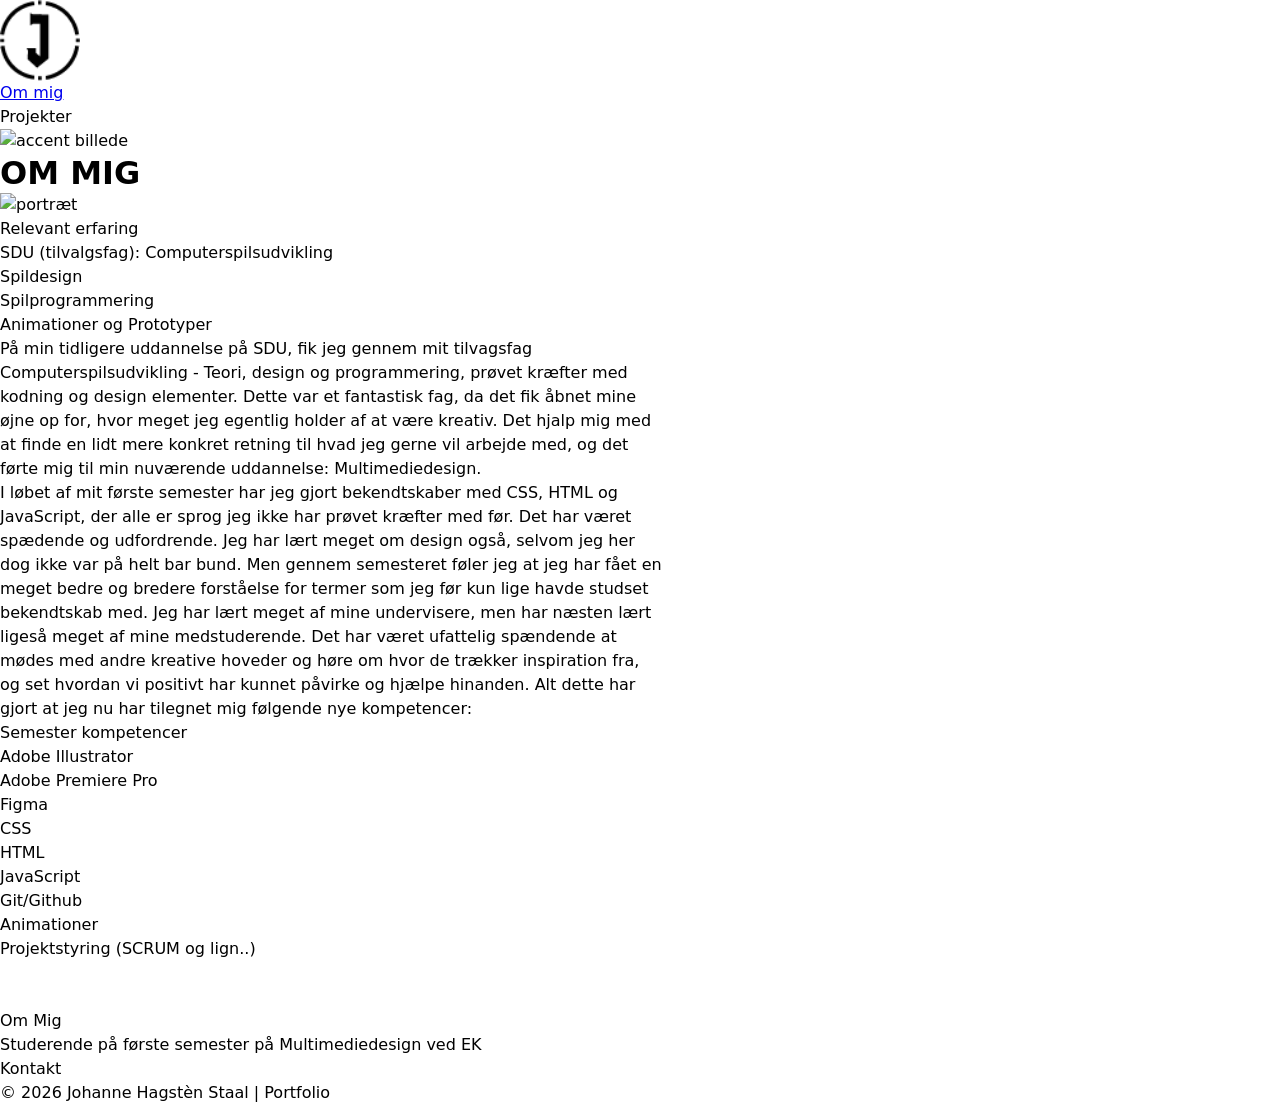
==== om_mig.html @ 55de01e6 "Update image paths and enhance Tema 2 content for improved clarity and structure" ====
<!DOCTYPE html>
<html lang="da">

<head>
    <meta charset="UTF-8">
    <meta name="viewport" content="width=device-width, initial-scale=1.0">
    <meta name="robots" content="noindex">
    <link rel="stylesheet" href="css/custom.css">
    <link rel="stylesheet" href="css/generel.css">
    <link rel="stylesheet" href="css/om_mig.css">
    <link rel="icon" type="image/png" sizes="16X16" href="imgs/logo/favikon_og_logo_mobil.png">

    <title>Om mig</title>
</head>

<body>
    <header>
        <div class="logo">
            <a href="index.html"><img src="imgs/logo/favikon_og_logo_mobil.png" alt="logo"></a>
        </div>
        <nav>
            <ul class="menu">
                <li class="navlink">
                    <a href="om_mig.html">Om mig</a>
                </li>
                <li class="navlink">Projekter
                </li>
                <li class="socials">
                    <span>
                        <a href="/instagram"><span class="instagram-icon"></span></a>
                        <a href="/facebook"><span class="facebook-icon"></span></a>
                    </span>
                </li>
            </ul>
            <button class="burger" aria-label="Toggle menu">
                <span class="line"></span>
                <span class="line"></span>
                <span class="line"></span>
            </button>
        </nav>
    </header>

    <main>
        <img class="accent_pic" src="imgs/om_mig_baggrund.jpg" alt="accent billede">
        <div>
            <h1 class="om">OM MIG</h1>
            <img class="portrait" src="imgs/om_mig.png" alt="portræt">
        </div>
        <div class="info_kort">
            <div class="tape">
                <p>Relevant erfaring</p>
            </div>
            <div class="erhverv">
                <p>SDU (tilvalgsfag): Computerspilsudvikling</p>
                <ul>
                    <li><span>Spildesign</span></li>
                    <li><span>Spilprogrammering</span></li>
                    <li><span>Animationer og Prototyper</span></li>
                </ul>

            </div>

        </div>
        <div class="text2">
            <p class="tidligere">På min tidligere uddannelse på SDU, fik jeg gennem mit tilvagsfag
                Computerspilsudvikling -
                Teori, design og
                programmering, prøvet kræfter med kodning og design elementer. Dette var et fantastisk fag, da det fik
                åbnet mine øjne
                op for, hvor meget jeg egentlig holder af at være kreativ. Det hjalp mig med at finde en lidt mere
                konkret retning til
                hvad jeg gerne vil arbejde med, og det førte mig til min nuværende uddannelse: Multimediedesign.</p>
            <p class="semester">I løbet af mit første semester har jeg gjort bekendtskaber med CSS, HTML og JavaScript,
                der
                alle er sprog jeg ikke har
                prøvet kræfter med før. Det har været spædende og udfordrende.
                Jeg har lært meget om design også, selvom jeg her dog ikke var på helt bar bund. Men gennem semesteret
                føler jeg at jeg
                har fået en meget bedre og bredere forståelse for termer som jeg før kun lige havde studset bekendtskab
                med.
                Jeg har lært meget af mine undervisere, men har næsten lært ligeså meget af mine medstuderende. Det har
                været ufattelig
                spændende at mødes med andre kreative hoveder og høre om hvor de trækker inspiration fra, og set hvordan
                vi positivt har
                kunnet påvirke og hjælpe hinanden. Alt dette har gjort at jeg nu har tilegnet mig følgende nye
                kompetencer:</p>
        </div>
        <div class="kompetencer">
            <div class="tape2">
                <p>Semester kompetencer</p>
            </div>
            <div class="skills">
                <ul class="skills_dots">
                    <li>Adobe Illustrator
                        <span class="dots">
                            <span class="filled"></span>
                            <span class="filled"></span>
                            <span class="filled"></span>
                            <span></span>
                            <span></span>
                        </span>
                    </li>
                    <li>Adobe Premiere Pro
                        <span class="dots">
                            <span class="filled"></span>
                            <span class="filled"></span>
                            <span class="filled"></span>
                            <span class="filled"></span>
                            <span class="filled"></span>
                        </span>
                    </li>
                    <li>Figma
                        <span class="dots">
                            <span class="filled"></span>
                            <span class="filled"></span>
                            <span class="filled"></span>
                            <span class="filled"></span>
                            <span></span>
                        </span>
                    </li>
                    <li>CSS
                        <span class="dots">
                            <span class="filled"></span>
                            <span class="filled"></span>
                            <span class="filled"></span>
                            <span></span>
                            <span></span>
                        </span>
                    </li>
                    <li>HTML
                        <span class="dots">
                            <span class="filled"></span>
                            <span class="filled"></span>
                            <span class="filled"></span>
                            <span class="filled"></span>
                            <span></span>
                        </span>
                    </li>
                    <li>JavaScript
                        <span class="dots">
                            <span class="filled"></span>
                            <span class="filled"></span>
                            <span class="filled"></span>
                            <span></span>
                            <span></span>
                        </span>
                    </li>
                    <li>Git/Github
                        <span class="dots">
                            <span class="filled"></span>
                            <span class="filled"></span>
                            <span class="filled"></span>
                            <span class="filled"></span>
                            <span></span>
                        </span>
                    </li>
                    <li>Animationer
                        <span class="dots">
                            <span class="filled"></span>
                            <span class="filled"></span>
                            <span class="filled"></span>
                            <span class="filled"></span>
                            <span></span>
                        </span>
                    </li>

                    <li>Projektstyring (SCRUM og lign..)
                        <span class="dots">
                            <span class="filled"></span>
                            <span class="filled"></span>
                            <span class="filled"></span>
                            <span class="filled"></span>
                            <span></span>
                        </span>
                    </li>
                    <li></li>
                    <li></li>

                </ul>
            </div>
        </div>
    </main>
    <footer>
        <div class="footer-section">
            <div>
                <div>
                    <p>Om Mig</p>
                    <p class="footer_p">Studerende på første semester på Multimediedesign ved EK</p>
                </div>
            </div>
            <div>
                <p>Kontakt</p>
            </div>

        </div>

        <p class="footer">&copy; 2026 Johanne Hagstèn Staal | Portfolio</p>

    </footer>

</body>

</html>
---- css/generel.css ----
/* Css reset */
*,
::before,
::after {
  box-sizing: border-box;
  margin: 0;
  padding: 0;
}

html {
  interpolate-size: allow-keywords;
  font-family: system-ui, sans-serif;
  line-height: 1.5;
  -webkit-font-smoothing: antialiased;
}

h1,
h2 {
  line-height: 1.25;
}

p,
li {
  text-wrap: pretty;
}

img,
svg {
  display: block;
  width: 100%;
  height: auto;
}

label {
  display: block;
}

input,
button,
textarea,
select {
  font: inherit;
  color: inherit;
  background-color: transparent;
  font-size: max(1em, 16px);
}

textarea {
  resize: none;
  min-height: 4lh;
}

legend {
  padding: 0;
}

select,
::picker(select) {
  appearance: base-select;
}
/* Reset end */

/* Header */
.logo {
  max-width: 80px;
}
header {
  background-color: var(--color-headerfooter);
  .menu {
    list-style: none;
  }
}
.burger {
  width: 30px;
  height: 30px;
  cursor: pointer;
}

.burger .line {
  display: block;
  width: 100%;
  height: 3px;
  background-color: var(--white);
  transition: 0.2s linear;
  align-self: center;
}

.burger {
  display: none;
}

/* Header end */

/* Body */
body {
  background-color: var(--color-background);
}

p {
  max-width: 65ch;
}
.portrait {
  max-width: 70%;
  place-self: center;
}
/* Body end */

/* Footer */
footer {
  background-color: var(--color-headerfooter);
}
.footer {
  place-self: center;
}
/* Footer end */
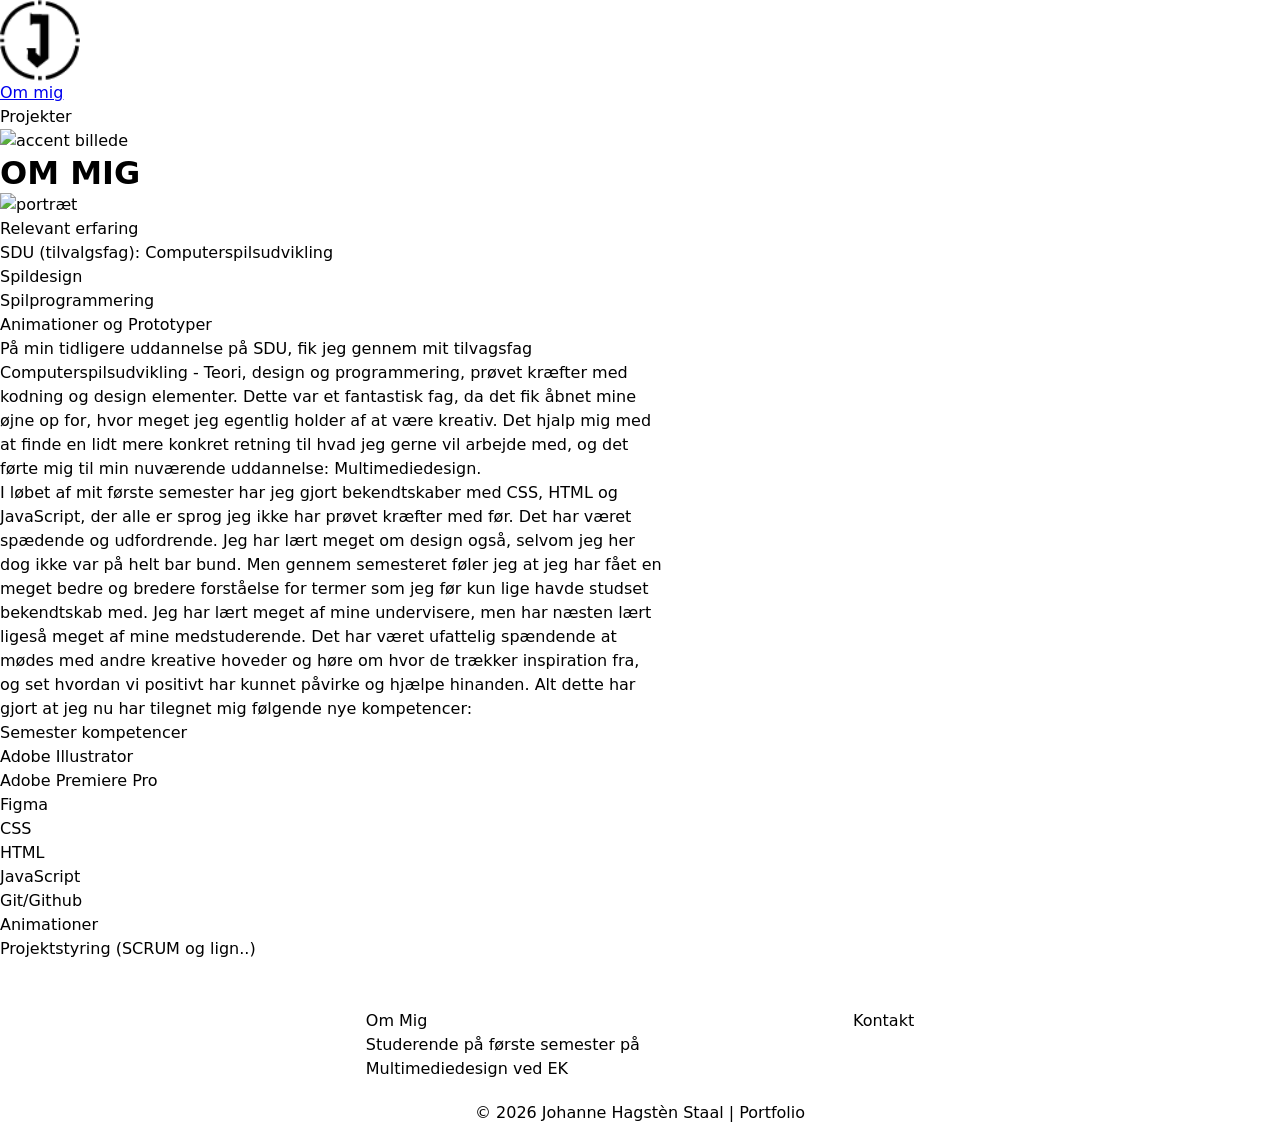
==== commit 9b490730: "Refactor button styles; move button CSS from tema5.css to generel.css for better organization" ====
--- a/om_mig.html
+++ b/om_mig.html
@@ -106,7 +106,7 @@
                             <span class="filled"></span>
                             <span class="filled"></span>
                             <span class="filled"></span>
-                            <span class="filled"></span>
+                            <span></span>
                         </span>
                     </li>
                     <li>Figma
--- a/css/generel.css
+++ b/css/generel.css
@@ -96,20 +96,160 @@
   background-color: var(--color-background);
 }
 
+/* h2 {
+} */
+/* h3 {
+} */
+h4 {
+  font-family: var(--font-family-p);
+  font-size: larger;
+  place-self: center;
+  margin-bottom: 10px;
+}
+/* h5 {
+} */
+.tema {
+  font-family: var(--font-family-primary);
+  font-size: 18px;
+  color: var(--color-folder-text);
+}
+
+.projects {
+  font-family: var(--font-family-h1);
+  font-size: 30px;
+  font-weight: 200;
+  color: var(--color-folder-text);
+}
+
 p {
+  font-family: var(--font-family-p);
+  color: #000;
   max-width: 65ch;
 }
 .portrait {
   max-width: 70%;
   place-self: center;
 }
+.pic {
+  max-width: 80%;
+  place-self: center;
+}
+
+/* Accordion */
+.accordion {
+  /* background-color: var(--color-background); */
+  background-color: var(--green);
+  color: #000;
+  cursor: pointer;
+  padding: 18px;
+  width: fit-content;
+  margin-inline: 13px; /* text-align: left; */
+  border: none;
+  outline: none;
+  transition: 0.4s;
+  margin-top: 10px;
+}
+
+.active .accordion:hover {
+  background-color: var(--darkgreen);
+}
+
+.panel {
+  padding: 0 18px;
+  background-color: var(--color-background);
+  max-height: 0;
+  overflow: hidden;
+  margin-bottom: 30px;
+
+  transition: max-height 0.2s ease-out;
+}
+
+.accordion:after {
+  content: "\02795";
+  font-size: 13px;
+  color: var(--darkgreen);
+  float: right;
+  margin-left: 5px;
+}
+
+.active:after {
+  content: "\2796";
+}
+
+/* Accordion end */
+
+/* Btn */
+.btn {
+  display: flex;
+  align-items: center;
+  gap: 10px;
+  padding: 4px 10px;
+  background-color: var(--orange);
+  color: white;
+  text-decoration: none;
+  border-radius: 6px;
+  width: fit-content;
+  margin-left: auto;
+  margin-bottom: 50px;
+  margin-right: 20px;
+}
+.arrow_circle {
+  display: flex;
+  justify-content: center;
+  align-items: center;
+  width: 25px;
+  height: 25px;
+  border: 1px solid var(--lightorange);
+  border-radius: 50%;
+  background-color: var(--lightorange);
+  transition: transform 0.2s ease;
+}
+.btn:hover {
+  background-color: #e7b06c;
+}
+.btn:hover .arrow_circle {
+  transform: translate(2px, -2px);
+}
+
+/* Btn end */
+
+/* Desktop */
+
+@media (min-width: 800px) {
+  .grid_2-2 {
+    display: grid;
+    grid-template-columns: 1fr 1fr;
+    gap: 20px;
+  }
+  .grid_2-2-1 {
+    display: grid;
+    grid-template-columns: 1fr 1fr;
+    gap: 20px;
+  }
+  .minus {
+    order: -1;
+  }
+}
 /* Body end */
 
 /* Footer */
 footer {
   background-color: var(--color-headerfooter);
+  display: flex;
+  flex-direction: column;
+  align-items: center;
+  gap: 20px;
 }
 .footer {
-  place-self: center;
+  text-align: center;
+}
+.footer-section {
+  display: flex;
+  justify-content: center;
+  gap: 80px;
+  align-items: flex-start;
+}
+.footer_p {
+  max-width: 40ch;
 }
 /* Footer end */
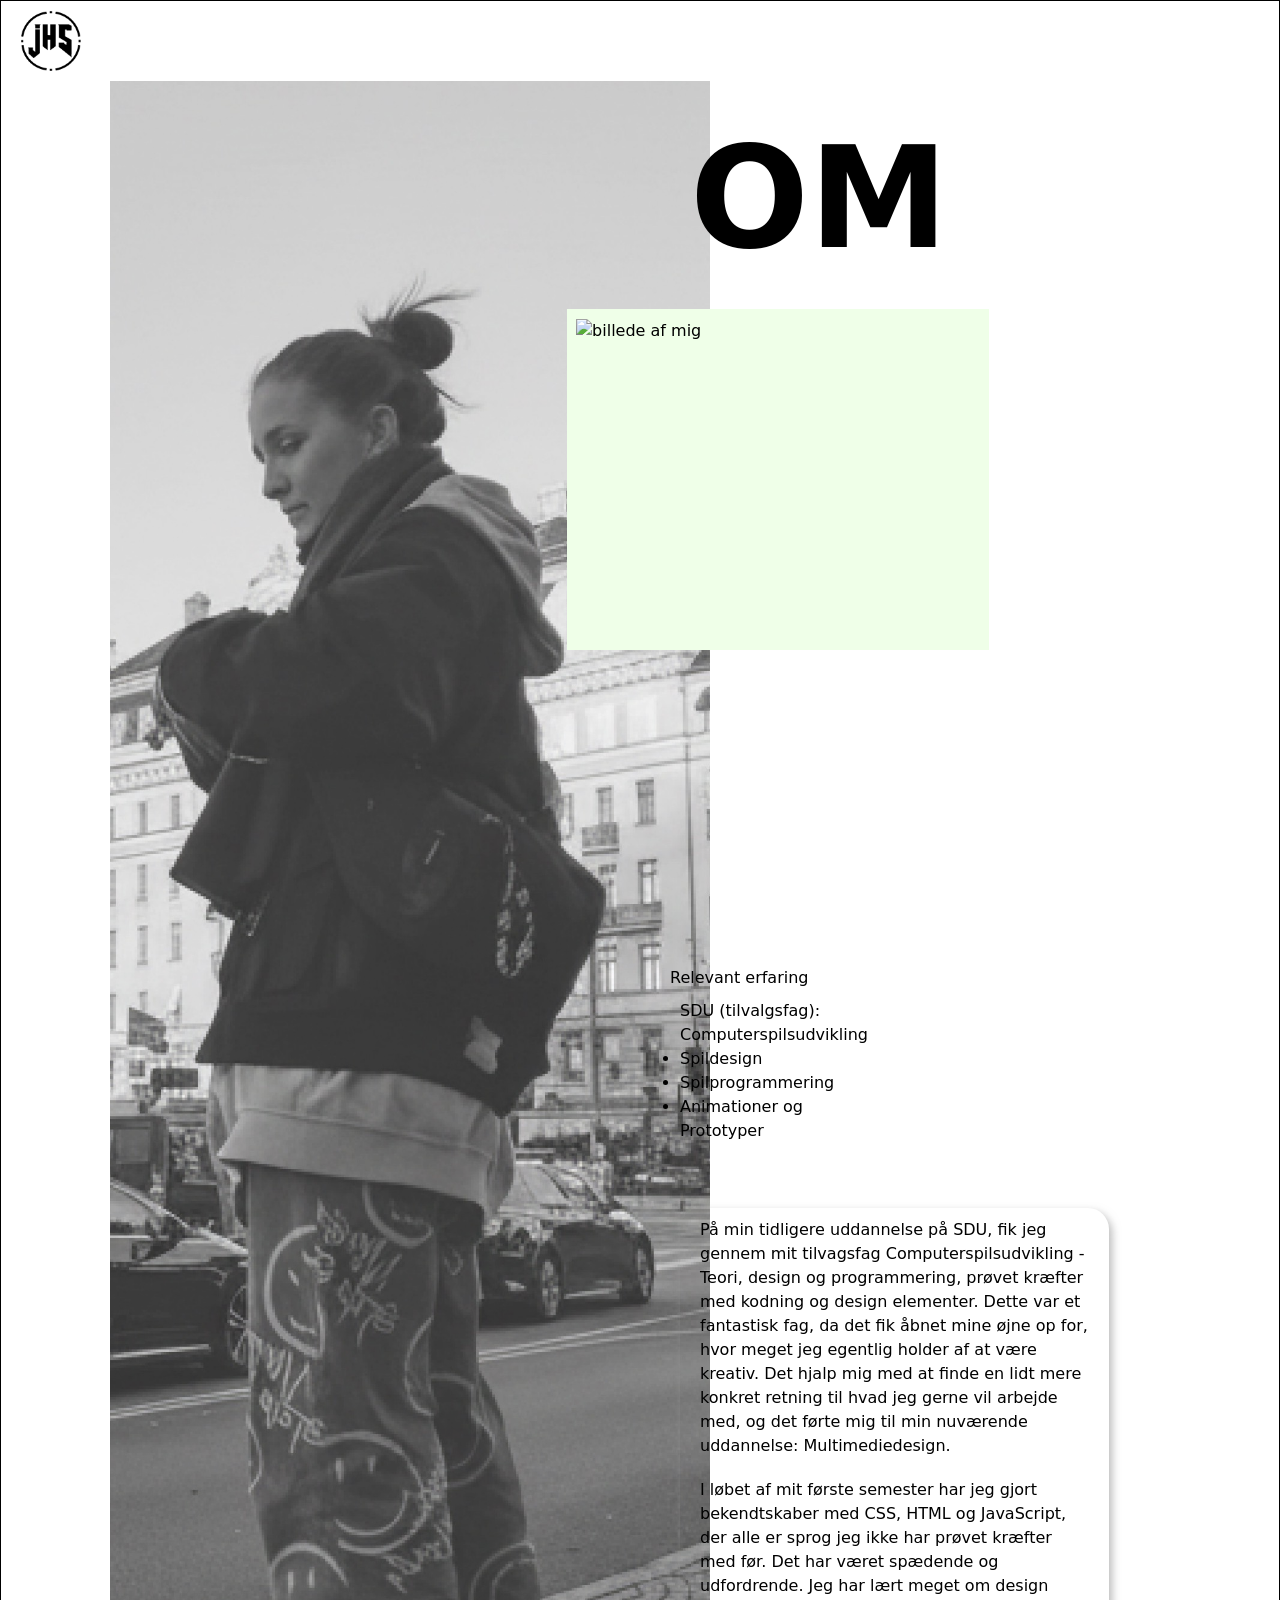
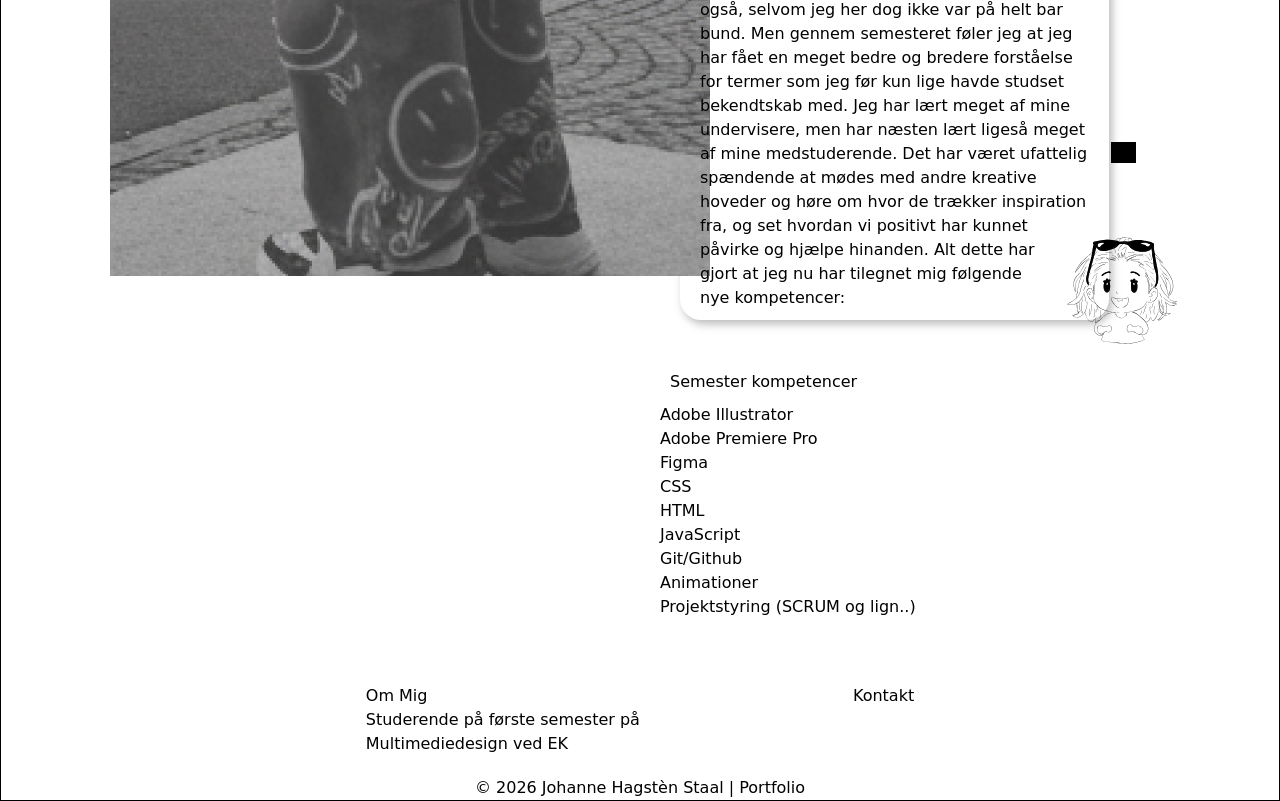
==== commit 6406ef05: "Add new images and update 'om_mig.html' and 'index.html' for improved layout and content" ====
--- a/om_mig.html
+++ b/om_mig.html
@@ -8,7 +8,7 @@
     <link rel="stylesheet" href="css/custom.css">
     <link rel="stylesheet" href="css/generel.css">
     <link rel="stylesheet" href="css/om_mig.css">
-    <link rel="icon" type="image/png" sizes="16X16" href="imgs/logo/favikon_og_logo_mobil.png">
+    <link rel="icon" type="image/png" sizes="16x16" href="imgs/logo/favikon_og_logo_mobil.png">
 
     <title>Om mig</title>
 </head>
@@ -17,13 +17,22 @@
     <header>
         <div class="logo">
             <a href="index.html"><img src="imgs/logo/favikon_og_logo_mobil.png" alt="logo"></a>
+        </div>
+        <div class="logo-desktop">
+            <a href="index.html"><img src="imgs/logo/logo_desktop.png" alt="logo"></a>
         </div>
         <nav>
             <ul class="menu">
                 <li class="navlink">
                     <a href="om_mig.html">Om mig</a>
                 </li>
-                <li class="navlink">Projekter
+                <li class="navlink projects-toggle">Projekter
+                    <ul class="submenu">
+                        <li><a href="tema2.html">Tema 2</a></li>
+                        <li><a href="tema3.html">Tema 3</a></li>
+                        <li><a href="tema4.html">Tema 4</a></li>
+                        <li><a href="tema5.html">Tema 5</a></li>
+                    </ul>
                 </li>
                 <li class="socials">
                     <span>
@@ -38,145 +47,170 @@
                 <span class="line"></span>
             </button>
         </nav>
+
     </header>
 
     <main>
-        <img class="accent_pic" src="imgs/om_mig_baggrund.jpg" alt="accent billede">
-        <div>
-            <h1 class="om">OM MIG</h1>
-            <img class="portrait" src="imgs/om_mig.png" alt="portræt">
-        </div>
-        <div class="info_kort">
-            <div class="tape">
-                <p>Relevant erfaring</p>
-            </div>
-            <div class="erhverv">
-                <p>SDU (tilvalgsfag): Computerspilsudvikling</p>
-                <ul>
-                    <li><span>Spildesign</span></li>
-                    <li><span>Spilprogrammering</span></li>
-                    <li><span>Animationer og Prototyper</span></li>
-                </ul>
-
-            </div>
-
-        </div>
-        <div class="text2">
-            <p class="tidligere">På min tidligere uddannelse på SDU, fik jeg gennem mit tilvagsfag
-                Computerspilsudvikling -
-                Teori, design og
-                programmering, prøvet kræfter med kodning og design elementer. Dette var et fantastisk fag, da det fik
-                åbnet mine øjne
-                op for, hvor meget jeg egentlig holder af at være kreativ. Det hjalp mig med at finde en lidt mere
-                konkret retning til
-                hvad jeg gerne vil arbejde med, og det førte mig til min nuværende uddannelse: Multimediedesign.</p>
-            <p class="semester">I løbet af mit første semester har jeg gjort bekendtskaber med CSS, HTML og JavaScript,
-                der
-                alle er sprog jeg ikke har
-                prøvet kræfter med før. Det har været spædende og udfordrende.
-                Jeg har lært meget om design også, selvom jeg her dog ikke var på helt bar bund. Men gennem semesteret
-                føler jeg at jeg
-                har fået en meget bedre og bredere forståelse for termer som jeg før kun lige havde studset bekendtskab
-                med.
-                Jeg har lært meget af mine undervisere, men har næsten lært ligeså meget af mine medstuderende. Det har
-                været ufattelig
-                spændende at mødes med andre kreative hoveder og høre om hvor de trækker inspiration fra, og set hvordan
-                vi positivt har
-                kunnet påvirke og hjælpe hinanden. Alt dette har gjort at jeg nu har tilegnet mig følgende nye
-                kompetencer:</p>
-        </div>
-        <div class="kompetencer">
-            <div class="tape2">
-                <p>Semester kompetencer</p>
-            </div>
-            <div class="skills">
-                <ul class="skills_dots">
-                    <li>Adobe Illustrator
-                        <span class="dots">
-                            <span class="filled"></span>
-                            <span class="filled"></span>
-                            <span class="filled"></span>
-                            <span></span>
-                            <span></span>
-                        </span>
-                    </li>
-                    <li>Adobe Premiere Pro
-                        <span class="dots">
-                            <span class="filled"></span>
-                            <span class="filled"></span>
-                            <span class="filled"></span>
-                            <span class="filled"></span>
-                            <span></span>
-                        </span>
-                    </li>
-                    <li>Figma
-                        <span class="dots">
-                            <span class="filled"></span>
-                            <span class="filled"></span>
-                            <span class="filled"></span>
-                            <span class="filled"></span>
-                            <span></span>
-                        </span>
-                    </li>
-                    <li>CSS
-                        <span class="dots">
-                            <span class="filled"></span>
-                            <span class="filled"></span>
-                            <span class="filled"></span>
-                            <span></span>
-                            <span></span>
-                        </span>
-                    </li>
-                    <li>HTML
-                        <span class="dots">
-                            <span class="filled"></span>
-                            <span class="filled"></span>
-                            <span class="filled"></span>
-                            <span class="filled"></span>
-                            <span></span>
-                        </span>
-                    </li>
-                    <li>JavaScript
-                        <span class="dots">
-                            <span class="filled"></span>
-                            <span class="filled"></span>
-                            <span class="filled"></span>
-                            <span></span>
-                            <span></span>
-                        </span>
-                    </li>
-                    <li>Git/Github
-                        <span class="dots">
-                            <span class="filled"></span>
-                            <span class="filled"></span>
-                            <span class="filled"></span>
-                            <span class="filled"></span>
-                            <span></span>
-                        </span>
-                    </li>
-                    <li>Animationer
-                        <span class="dots">
-                            <span class="filled"></span>
-                            <span class="filled"></span>
-                            <span class="filled"></span>
-                            <span class="filled"></span>
-                            <span></span>
-                        </span>
-                    </li>
-
-                    <li>Projektstyring (SCRUM og lign..)
-                        <span class="dots">
-                            <span class="filled"></span>
-                            <span class="filled"></span>
-                            <span class="filled"></span>
-                            <span class="filled"></span>
-                            <span></span>
-                        </span>
-                    </li>
-                    <li></li>
-                    <li></li>
-
-                </ul>
+        <img src="imgs/portrait_square.png" alt="square" class="square">
+        <img class="portrait_desk" src="imgs/om_mig.png" alt="billede af mig">
+        <div class="grid_desk">
+            <div>
+                <img class="accent_pic" src="imgs/om_mig_baggrund.jpg" alt="accent billede">
+                <img class="accent_desk" src="imgs/om_mig_baggrund_desk.jpg" alt="accent billede">
+                <div>
+                    <h1 class="om">OM MIG</h1>
+                    <img class="portrait" src="imgs/om_mig.png" alt="portræt">
+                </div>
+
+            </div>
+
+            <div>
+                <h2 class="om_desk">OM MIG</h2>
+
+                <div class="info_kort">
+                    <div class="tape">
+                        <p>Relevant erfaring</p>
+                    </div>
+                    <div class="erhverv">
+                        <p>SDU (tilvalgsfag): Computerspilsudvikling</p>
+                        <ul>
+                            <li><span>Spildesign</span></li>
+                            <li><span>Spilprogrammering</span></li>
+                            <li><span>Animationer og Prototyper</span></li>
+                        </ul>
+
+                    </div>
+
+                </div>
+                <div class="text2">
+                    <p class="tidligere">På min tidligere uddannelse på SDU, fik jeg gennem mit tilvagsfag
+                        Computerspilsudvikling -
+                        Teori, design og
+                        programmering, prøvet kræfter med kodning og design elementer. Dette var et fantastisk fag, da
+                        det fik
+                        åbnet mine øjne
+                        op for, hvor meget jeg egentlig holder af at være kreativ. Det hjalp mig med at finde en lidt
+                        mere
+                        konkret retning til
+                        hvad jeg gerne vil arbejde med, og det førte mig til min nuværende uddannelse: Multimediedesign.
+                    </p>
+                    <p class="semester">I løbet af mit første semester har jeg gjort bekendtskaber med CSS, HTML og
+                        JavaScript,
+                        der
+                        alle er sprog jeg ikke har
+                        prøvet kræfter med før. Det har været spædende og udfordrende.
+                        Jeg har lært meget om design også, selvom jeg her dog ikke var på helt bar bund. Men gennem
+                        semesteret
+                        føler jeg at jeg
+                        har fået en meget bedre og bredere forståelse for termer som jeg før kun lige havde studset
+                        bekendtskab
+                        med.
+                        Jeg har lært meget af mine undervisere, men har næsten lært ligeså meget af mine medstuderende.
+                        Det har
+                        været ufattelig
+                        spændende at mødes med andre kreative hoveder og høre om hvor de trækker inspiration fra, og set
+                        hvordan
+                        vi positivt har
+                        kunnet påvirke og hjælpe hinanden. Alt dette har gjort at jeg nu har tilegnet mig følgende nye
+                        kompetencer:</p>
+                </div>
+                <img class="mini_me" src="imgs/minime.svg" alt="mini me">
+
+                <div class="kompetencer">
+                    <div class="tape2">
+                        <p>Semester kompetencer</p>
+                    </div>
+                    <div class="skills">
+                        <ul class="skills_dots">
+                            <li>Adobe Illustrator
+                                <span class="dots">
+                                    <span class="filled"></span>
+                                    <span class="filled"></span>
+                                    <span class="filled"></span>
+                                    <span></span>
+                                    <span></span>
+                                </span>
+                            </li>
+                            <li>Adobe Premiere Pro
+                                <span class="dots">
+                                    <span class="filled"></span>
+                                    <span class="filled"></span>
+                                    <span class="filled"></span>
+                                    <span class="filled"></span>
+                                    <span></span>
+                                </span>
+                            </li>
+                            <li>Figma
+                                <span class="dots">
+                                    <span class="filled"></span>
+                                    <span class="filled"></span>
+                                    <span class="filled"></span>
+                                    <span class="filled"></span>
+                                    <span></span>
+                                </span>
+                            </li>
+                            <li>CSS
+                                <span class="dots">
+                                    <span class="filled"></span>
+                                    <span class="filled"></span>
+                                    <span class="filled"></span>
+                                    <span></span>
+                                    <span></span>
+                                </span>
+                            </li>
+                            <li>HTML
+                                <span class="dots">
+                                    <span class="filled"></span>
+                                    <span class="filled"></span>
+                                    <span class="filled"></span>
+                                    <span class="filled"></span>
+                                    <span></span>
+                                </span>
+                            </li>
+                            <li>JavaScript
+                                <span class="dots">
+                                    <span class="filled"></span>
+                                    <span class="filled"></span>
+                                    <span class="filled"></span>
+                                    <span></span>
+                                    <span></span>
+                                </span>
+                            </li>
+                            <li>Git/Github
+                                <span class="dots">
+                                    <span class="filled"></span>
+                                    <span class="filled"></span>
+                                    <span class="filled"></span>
+                                    <span class="filled"></span>
+                                    <span></span>
+                                </span>
+                            </li>
+                            <li>Animationer
+                                <span class="dots">
+                                    <span class="filled"></span>
+                                    <span class="filled"></span>
+                                    <span class="filled"></span>
+                                    <span class="filled"></span>
+                                    <span></span>
+                                </span>
+                            </li>
+
+                            <li>Projektstyring (SCRUM og lign..)
+                                <span class="dots">
+                                    <span class="filled"></span>
+                                    <span class="filled"></span>
+                                    <span class="filled"></span>
+                                    <span class="filled"></span>
+                                    <span></span>
+                                </span>
+                            </li>
+                            <li></li>
+                            <li></li>
+
+                        </ul>
+                    </div>
+                </div>
+
             </div>
         </div>
     </main>
--- a/css/generel.css
+++ b/css/generel.css
@@ -61,32 +61,109 @@
 /* Reset end */
 
 /* Header */
+nav {
+  display: flex;
+  align-items: center;
+}
 .logo {
   max-width: 80px;
 }
+.logo-desktop {
+  display: none;
+}
 header {
+  display: flex;
+  justify-content: space-between;
+  align-items: center;
+  padding: 10px 20px;
+  position: relative;
   background-color: var(--color-headerfooter);
-  .menu {
-    list-style: none;
-  }
+}
+.menu {
+  list-style: none;
+  display: none;
+  flex-direction: column;
+  gap: 15px;
+  margin: 0;
+  padding: 0;
+}
+.menu a {
+  color: var(--color-header-text);
+  text-decoration: none;
+  font-family: var(--font-family-primary);
+  font-size: 24px;
+}
+.menu li {
+  color: var(--color-header-text);
+  font-family: var(--font-family-primary);
+  font-size: 24px;
+}
+nav.active .menu {
+  display: flex;
+  position: absolute;
+  top: 100%;
+  right: 0;
+  left: 0;
+  background-color: var(--color-mobilmenu);
+  padding: 20px;
 }
 .burger {
+  display: flex;
+  flex-direction: column;
+  justify-content: space-between;
   width: 30px;
-  height: 30px;
+  height: 24px;
+  background: none;
+  border: none;
   cursor: pointer;
-}
-
-.burger .line {
+  gap: 6px;
+}
+
+.line {
   display: block;
   width: 100%;
   height: 3px;
-  background-color: var(--white);
-  transition: 0.2s linear;
-  align-self: center;
-}
-
-.burger {
+  background-color: var(--orange);
+  border-radius: 2px;
+}
+.submenu {
   display: none;
+  flex-direction: column;
+  gap: 10px;
+  padding-left: 10px;
+}
+.projects-toggle.active .submenu {
+  display: flex;
+}
+html::before {
+  content: "";
+  inset: 0;
+  position: fixed;
+  background-color: var(--darkgreen);
+  block-size: 5px;
+  /* ^højden på baren */
+  animation: site-progress linear both;
+  animation-timeline: scroll();
+  transform-origin: 0 0;
+  z-index: 1000;
+}
+@keyframes site-progress {
+  from {
+    scale: 0 1;
+  }
+}
+
+@media (min-width: 800px) {
+  .burger {
+    display: none;
+  }
+  .logo-desktop {
+    display: block;
+    width: 60px;
+  }
+  .logo {
+    display: none;
+  }
 }
 
 /* Header end */
@@ -106,8 +183,12 @@
   place-self: center;
   margin-bottom: 10px;
 }
-/* h5 {
-} */
+h5 {
+  font-family: var(--font-family-about);
+  font-size: 20px;
+  font-weight: 100;
+  color: white;
+}
 .tema {
   font-family: var(--font-family-primary);
   font-size: 18px;
@@ -126,6 +207,9 @@
   color: #000;
   max-width: 65ch;
 }
+button {
+  max-width: 65ch;
+}
 .portrait {
   max-width: 70%;
   place-self: center;
@@ -137,7 +221,6 @@
 
 /* Accordion */
 .accordion {
-  /* background-color: var(--color-background); */
   background-color: var(--green);
   color: #000;
   cursor: pointer;
@@ -150,9 +233,12 @@
   margin-top: 10px;
 }
 
-.active .accordion:hover {
+/* .accordion:hover {
   background-color: var(--darkgreen);
-}
+} */
+/* .accordion.active {
+  background-color: var(--darkgreen);
+} */
 
 .panel {
   padding: 0 18px;
@@ -165,7 +251,7 @@
 }
 
 .accordion:after {
-  content: "\02795";
+  content: "læs mere";
   font-size: 13px;
   color: var(--darkgreen);
   float: right;
@@ -173,7 +259,7 @@
 }
 
 .active:after {
-  content: "\2796";
+  content: "læs mindre";
 }
 
 /* Accordion end */
--- a/css/om_mig.css
+++ b/css/om_mig.css
@@ -0,0 +1,226 @@
+main {
+  position: relative;
+}
+.portrait_desk {
+  display: none;
+}
+.square {
+  display: none;
+}
+.accent_desk {
+  display: none;
+}
+.accent_pic {
+  position: absolute;
+  top: 0;
+  left: 0;
+  transform: scaleX(-1);
+  opacity: 0.2;
+  z-index: -5;
+}
+h1 {
+  font-family: var(--font-family-about);
+  font-size: 70px;
+  font-weight: 300;
+  color: var(--color-about-text);
+}
+.om {
+  margin-left: 30px;
+  padding-top: 40px;
+  padding-bottom: 20px;
+}
+.om_desk {
+  display: none;
+}
+
+.info_kort {
+  position: relative;
+  width: fit-content;
+  place-self: end;
+  margin-top: 50px;
+  margin-bottom: 50px;
+}
+.tape {
+  position: absolute;
+  top: -10px;
+  left: 20px;
+  z-index: 2;
+  background-color: var(--lightorange2nd);
+  padding: 5px 10px;
+}
+.erhverv {
+  position: relative;
+  z-index: 1;
+  background-color: var(--green);
+  padding: 28px 40px 15px;
+  width: min-content;
+}
+.erhverv li::marker {
+  color: var(--darkgreen3rd);
+}
+.kompetencer {
+  position: relative;
+  width: fit-content;
+  place-self: center;
+  margin-bottom: 50px;
+  margin-top: 55px;
+}
+.tape2 {
+  position: absolute;
+  top: -10px;
+  left: 20px;
+  z-index: 2;
+  background-color: var(--color-accent-tape);
+  padding: 5px 10px;
+}
+.skills {
+  position: relative;
+  z-index: 1;
+  background-color: var(--green);
+  padding: 28px 20px 15px;
+}
+.skills_dots {
+  list-style: none;
+}
+.skills li {
+  display: grid;
+  grid-template-columns: 1fr auto;
+  align-items: center;
+}
+.text2 {
+  background-color: var(--lightgreen);
+  padding: 5px;
+  margin: 20px;
+  border: var(--green) solid;
+}
+.tidligere {
+  margin-top: 5px;
+  margin-bottom: 5px;
+}
+.semester {
+  margin-top: 20px;
+  margin-bottom: 5px;
+}
+.dots {
+  display: inline-flex;
+  gap: 4px;
+  margin-left: 10px;
+}
+.dots span {
+  width: 10px;
+  height: 10px;
+  border: 1px solid var(--darkgreen3rd);
+  border-radius: 50%;
+}
+.dots .filled {
+  background-color: var(--color-dot-filled);
+}
+
+/* Media */
+
+@media (min-width: 800px) {
+  body {
+    border: 1px solid black;
+  }
+  .om {
+    display: none;
+  }
+  .portrait {
+    display: none;
+  }
+  .accent_pic {
+    display: none;
+  }
+  h2 {
+    font-family: var(--font-family-about);
+    font-size: 140px;
+    margin-left: 50px;
+  }
+  .om_desk {
+    display: block;
+    margin-top: 30px;
+  }
+  .square {
+    display: block;
+    position: absolute;
+    top: 228px;
+    left: 44.3%;
+    max-width: 33%;
+    z-index: 1;
+  }
+  .grid_desk {
+    display: grid;
+    grid-template-columns: 1fr 1fr;
+    margin-inline: 150px;
+  }
+
+  .accent_desk {
+    display: block;
+    position: absolute;
+    top: 0;
+    left: 32%;
+    transform: translateX(-50%) scaleX(-1);
+    width: 60%;
+    max-width: 600px;
+    opacity: 0.8;
+    z-index: -1;
+  }
+  .mini_me {
+    max-width: 110px;
+    position: absolute;
+    right: 8%;
+    bottom: 340px;
+  }
+
+  .portrait_desk {
+    display: block;
+    max-width: 25%;
+    position: absolute;
+    top: 238px;
+    left: 45%;
+    z-index: 2;
+  }
+  .info_kort {
+    margin-top: 510px;
+    margin-right: 150px;
+  }
+
+  /* talebobble */
+  .text2 {
+    position: relative;
+    max-width: 60ch;
+    margin-left: 40px;
+    box-shadow: 3px 4px 9px 0px rgba(163, 163, 163, 0.75);
+    border-radius: 21px;
+    border: 2px solid var(--darkgreen);
+  }
+  /* talebobble hale */
+  .text2::before {
+    content: ""; /*der skal ikke stå noget i elementet*/
+    position: absolute;
+    border-style: solid;
+    border-width: 21px 0 0 25px;
+    border-color: transparent transparent transparent var(--darkgreen);
+    top: 75%;
+    right: -27px;
+    z-index: 0;
+  }
+  /* udhuling af talebobble hale */
+  .intro::after {
+    content: "";
+    position: absolute;
+    border-style: solid;
+    border-width: 19px 0 0 23px;
+    border-color: transparent transparent transparent var(--lightgreen);
+    top: 75%;
+    right: -23px;
+    z-index: 1;
+  }
+
+  /* talebobble end */
+
+  .tidligere,
+  .semester {
+    padding-inline: 15px;
+  }
+}
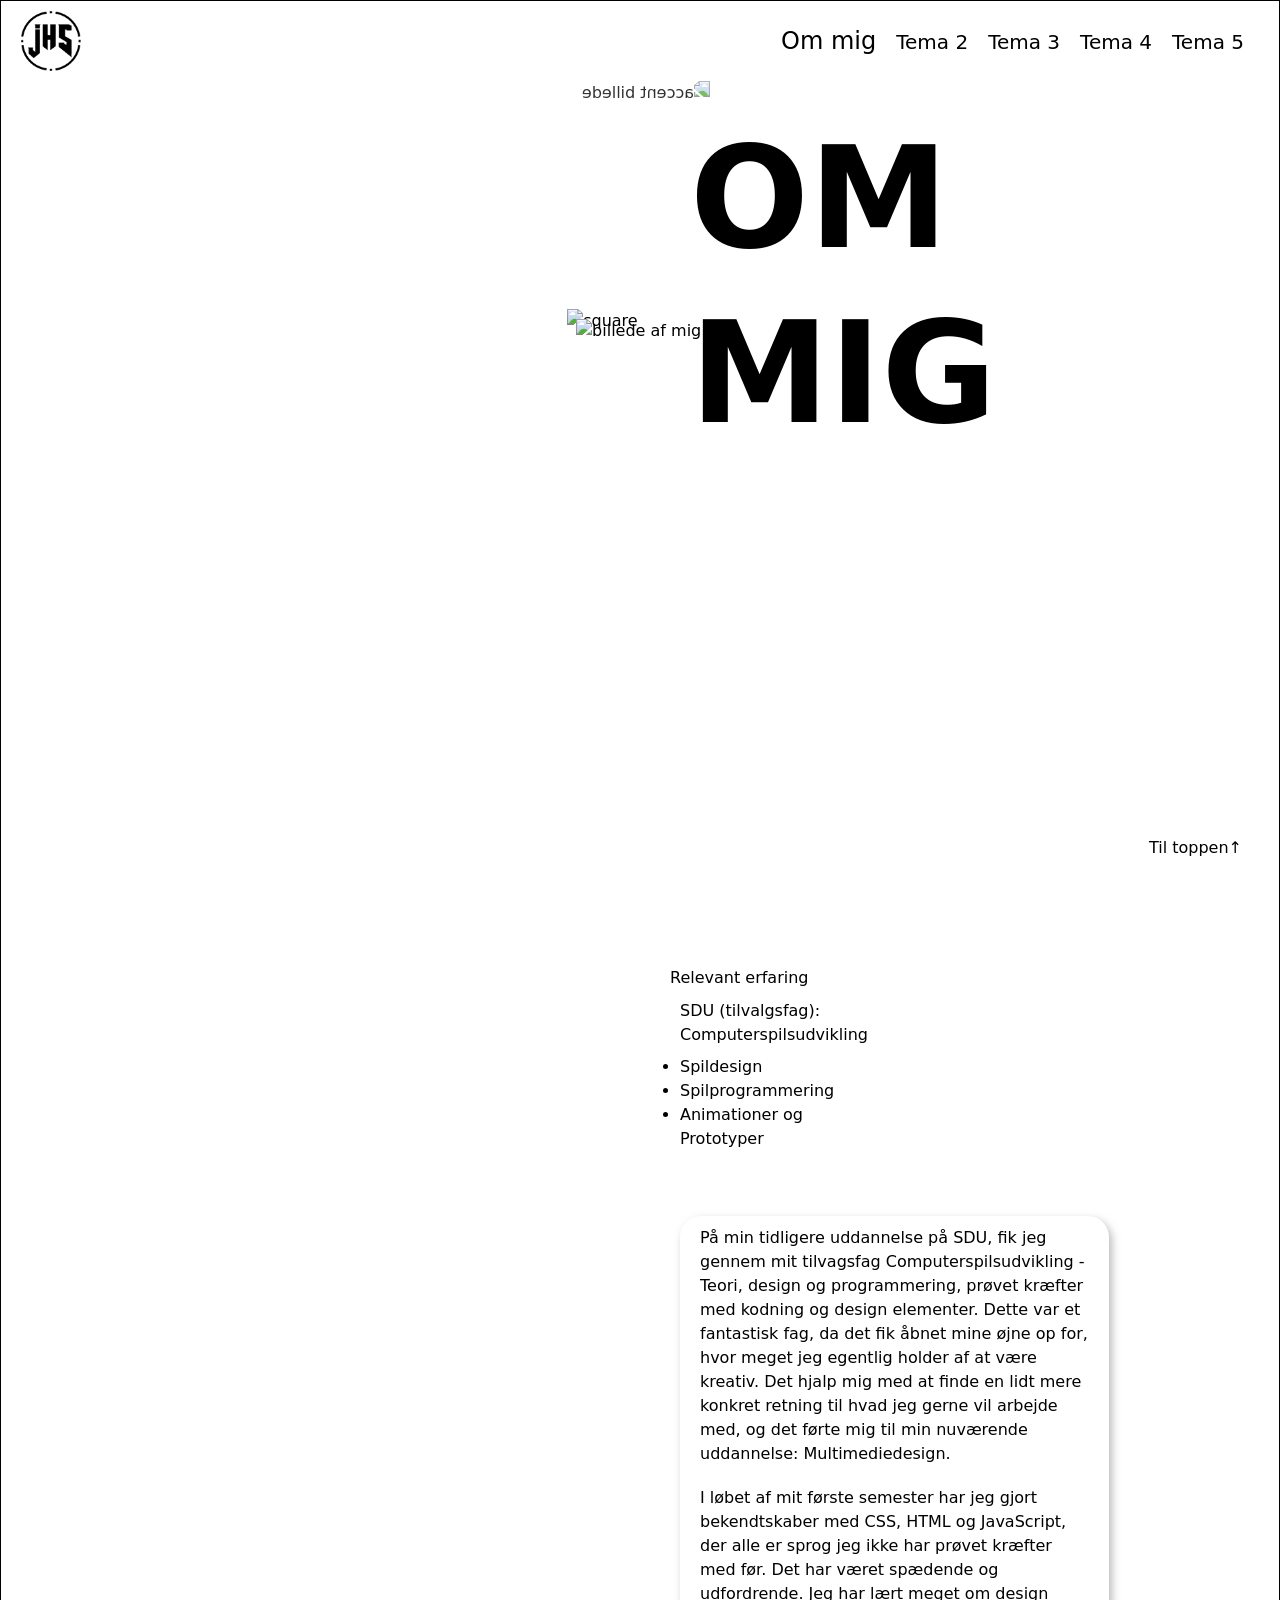
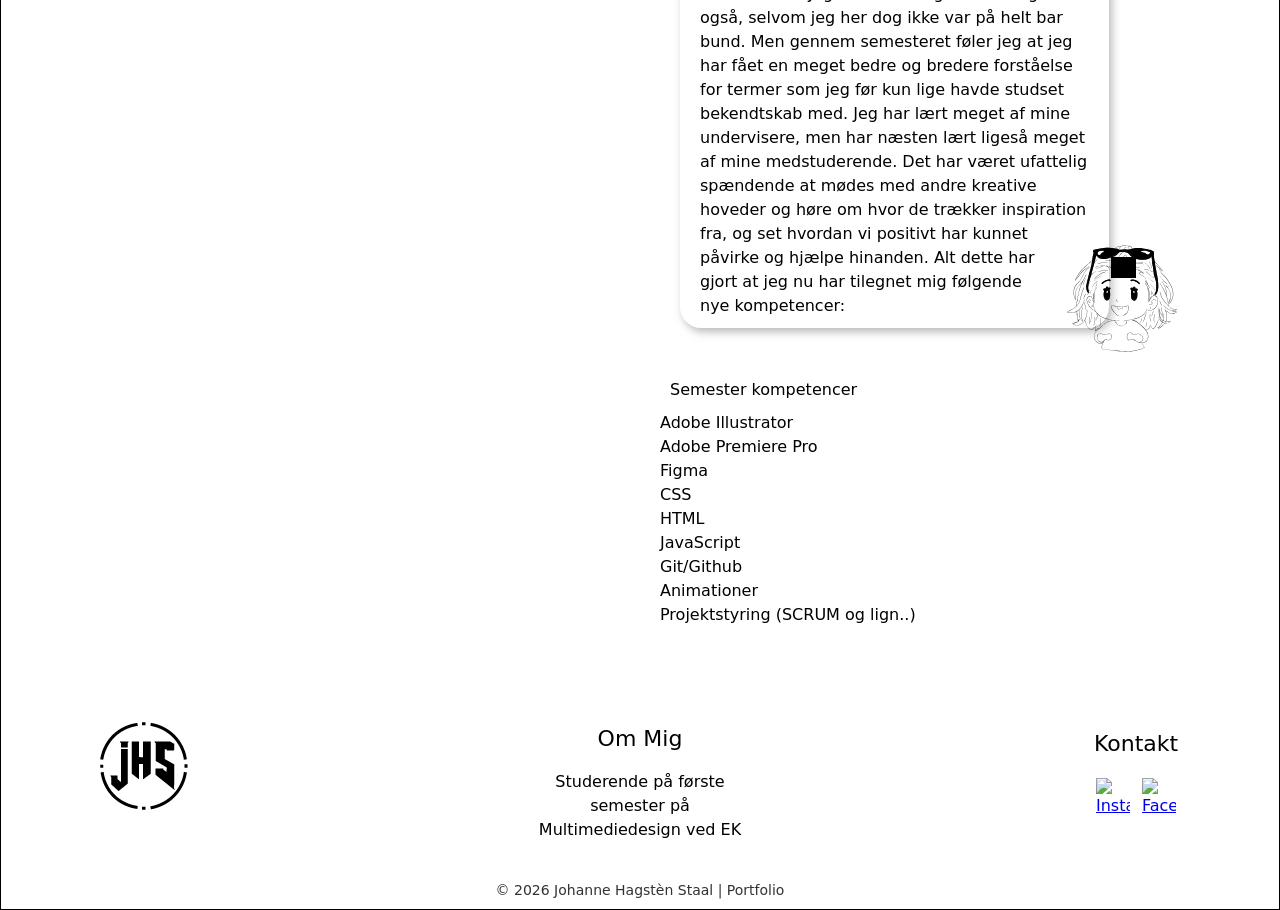
==== commit 4cc0d5d8: "Refactor logo structure and update footer across multiple HTML files for consistency; enhance grid l" ====
--- a/om_mig.html
+++ b/om_mig.html
@@ -8,17 +8,20 @@
     <link rel="stylesheet" href="css/custom.css">
     <link rel="stylesheet" href="css/generel.css">
     <link rel="stylesheet" href="css/om_mig.css">
+    <link rel="preconnect" href="https://fonts.googleapis.com">
+    <link rel="preconnect" href="https://fonts.gstatic.com" crossorigin>
+    <link
+        href="https://fonts.googleapis.com/css2?family=Lato:ital,wght@0,100;0,300;0,400;0,700;0,900;1,100;1,300;1,400;1,700;1,900&family=Lilita+One&family=Monomaniac+One&display=swap"
+        rel="stylesheet">
+
     <link rel="icon" type="image/png" sizes="16x16" href="imgs/logo/favikon_og_logo_mobil.png">
 
     <title>Om mig</title>
 </head>
 
 <body>
-    <header>
+    <header id="top">
         <div class="logo">
-            <a href="index.html"><img src="imgs/logo/favikon_og_logo_mobil.png" alt="logo"></a>
-        </div>
-        <div class="logo-desktop">
             <a href="index.html"><img src="imgs/logo/logo_desktop.png" alt="logo"></a>
         </div>
         <nav>
@@ -26,7 +29,8 @@
                 <li class="navlink">
                     <a href="om_mig.html">Om mig</a>
                 </li>
-                <li class="navlink projects-toggle">Projekter
+                <li class="navlink">
+                    <span class="projects-toggle name">Projekter</span>
                     <ul class="submenu">
                         <li><a href="tema2.html">Tema 2</a></li>
                         <li><a href="tema3.html">Tema 3</a></li>
@@ -51,15 +55,16 @@
     </header>
 
     <main>
-        <img src="imgs/portrait_square.png" alt="square" class="square">
-        <img class="portrait_desk" src="imgs/om_mig.png" alt="billede af mig">
+        <a href="#top" class="up">Til toppen↑</a>
+        <img src="imgs/portrait_square.webp" alt="square" class="square">
+        <img class="portrait_desk" src="imgs/om_mig.webp" alt="billede af mig">
         <div class="grid_desk">
             <div>
-                <img class="accent_pic" src="imgs/om_mig_baggrund.jpg" alt="accent billede">
-                <img class="accent_desk" src="imgs/om_mig_baggrund_desk.jpg" alt="accent billede">
+                <img class="accent_pic" src="imgs/om_mig_baggrund.webp" alt="accent billede">
+                <img class="accent_desk" src="imgs/om_mig_baggrund_desk.webp" alt="accent billede">
                 <div>
                     <h1 class="om">OM MIG</h1>
-                    <img class="portrait" src="imgs/om_mig.png" alt="portræt">
+                    <img class="portrait" src="imgs/om_mig.webp" alt="portræt">
                 </div>
 
             </div>
@@ -69,7 +74,7 @@
 
                 <div class="info_kort">
                     <div class="tape">
-                        <p>Relevant erfaring</p>
+                        <p class="p_tape">Relevant erfaring</p>
                     </div>
                     <div class="erhverv">
                         <p>SDU (tilvalgsfag): Computerspilsudvikling</p>
@@ -118,7 +123,7 @@
 
                 <div class="kompetencer">
                     <div class="tape2">
-                        <p>Semester kompetencer</p>
+                        <p class="p_tape">Semester kompetencer</p>
                     </div>
                     <div class="skills">
                         <ul class="skills_dots">
@@ -214,23 +219,42 @@
             </div>
         </div>
     </main>
-    <footer>
-        <div class="footer-section">
-            <div>
-                <div>
-                    <p>Om Mig</p>
-                    <p class="footer_p">Studerende på første semester på Multimediedesign ved EK</p>
-                </div>
-            </div>
-            <div>
-                <p>Kontakt</p>
+    <footer class="footer">
+        <div class="footer-grid">
+            <div class="footer-col footer-logo">
+                <a href="index.html">
+                    <img src="imgs/logo/logo_desktop.png" alt="logo">
+                </a>
+            </div>
+
+            <div class="footer-col">
+                <a class="footer-title no_line" href="om_mig.html">Om Mig</a>
+                <p class="footer-text">
+                    Studerende på første semester på Multimediedesign ved EK
+                </p>
+            </div>
+
+            <div class="footer-col">
+                <p class="footer-title">Kontakt</p>
+
+                <div class="socials">
+                    <a href="https://www.instagram.com/johanneatlife/" target="_blank" rel="noopener noreferrer">
+                        <img class="icon" src="imgs/design_elementer/instagram-brands-solid-full.svg" alt="Instagram">
+                    </a>
+
+                    <a href="https://www.facebook.com/johanne.hagstenstaal" target="_blank" rel="noopener noreferrer">
+                        <img class="icon" src="imgs/design_elementer/facebook-brands-solid-full.svg" alt="Facebook">
+                    </a>
+                </div>
             </div>
 
         </div>
 
-        <p class="footer">&copy; 2026 Johanne Hagstèn Staal | Portfolio</p>
-
+        <p class="footer-bottom">
+            &copy; 2026 Johanne Hagstèn Staal | Portfolio
+        </p>
     </footer>
+    <script src="js/burgermenu.js"></script>
 
 </body>
 
--- a/css/generel.css
+++ b/css/generel.css
@@ -68,24 +68,22 @@
 .logo {
   max-width: 80px;
 }
-.logo-desktop {
-  display: none;
-}
 header {
   display: flex;
+  position: relative;
   justify-content: space-between;
   align-items: center;
   padding: 10px 20px;
-  position: relative;
   background-color: var(--color-headerfooter);
 }
+
 .menu {
-  list-style: none;
   display: none;
   flex-direction: column;
-  gap: 15px;
-  margin: 0;
-  padding: 0;
+  list-style: none;
+  background-color: var(--darkgreen);
+  gap: 5px;
+  padding: 5px;
 }
 .menu a {
   color: var(--color-header-text);
@@ -96,6 +94,8 @@
 .menu li {
   color: var(--color-header-text);
   font-family: var(--font-family-primary);
+  list-style: none;
+  text-align: end;
   font-size: 24px;
 }
 nav.active .menu {
@@ -104,8 +104,6 @@
   top: 100%;
   right: 0;
   left: 0;
-  background-color: var(--color-mobilmenu);
-  padding: 20px;
 }
 .burger {
   display: flex;
@@ -126,14 +124,34 @@
   background-color: var(--orange);
   border-radius: 2px;
 }
+.line_desk {
+  display: none;
+}
 .submenu {
   display: none;
   flex-direction: column;
+  list-style: none;
   gap: 10px;
   padding-left: 10px;
 }
-.projects-toggle.active .submenu {
-  display: flex;
+.submenu a {
+  font-size: 20px;
+}
+.submenu li::after {
+  content: " ◄";
+  font-size: 12px;
+}
+.projects-toggle.active + .submenu {
+  display: flex;
+}
+.projects-toggle::after {
+  content: "▼";
+  font-size: 18px;
+  display: inline-block;
+  transition: transform 0.3s ease;
+}
+.projects-toggle.active::after {
+  transform: rotate(180deg);
 }
 html::before {
   content: "";
@@ -157,16 +175,85 @@
   .burger {
     display: none;
   }
-  .logo-desktop {
+  .submenu {
+    display: flex;
+    flex-direction: row;
+    gap: 20px;
+  }
+  .submenu li::after {
+    content: "";
+  }
+  .logo {
     display: block;
     width: 60px;
   }
-  .logo {
+  nav {
+    margin-left: auto;
+  }
+  nav.active .menu {
+    position: static;
+    background: none;
+    padding: 0;
+  }
+  .name {
     display: none;
   }
-}
-
+  .projects-toggle::after {
+    content: none; /*pil væk*/
+  }
+  .projects-toggle.active .submenu {
+    display: flex;
+  }
+  .menu {
+    display: flex;
+    flex-direction: row;
+    gap: 10px;
+    align-items: center;
+  }
+  .menu a {
+    position: relative;
+    text-decoration: none;
+  }
+  .menu a::after {
+    content: "";
+    position: absolute;
+    left: 0;
+    bottom: -4px;
+    width: 0;
+    height: 2px;
+    background: currentColor;
+    transition: width 0.3s ease;
+  }
+  .menu a:hover::after {
+    width: 100%;
+  }
+  .menu a.active::after {
+    width: 100%;
+  }
+}
 /* Header end */
+
+/* Til toppen funktion */
+.up {
+  text-decoration: none;
+  position: fixed;
+  bottom: 45px;
+  right: 30px;
+  font-size: 10px;
+  padding: 10px 8px;
+  background: var(--lightorange);
+  color: var(--darkgreen2nd);
+  border-radius: 50%;
+  border: 2px solid var(--green);
+  z-index: 50;
+}
+.up:hover {
+  opacity: 0.8;
+}
+html {
+  scroll-behavior: smooth;
+}
+/* funktion end */
 
 /* Body */
 body {
@@ -201,11 +288,14 @@
   font-weight: 200;
   color: var(--color-folder-text);
 }
-
+.p_tape {
+  margin-bottom: 0;
+}
 p {
   font-family: var(--font-family-p);
   color: #000;
   max-width: 65ch;
+  margin-bottom: 8px;
 }
 button {
   max-width: 65ch;
@@ -219,6 +309,30 @@
   place-self: center;
 }
 
+.tema_intro {
+  margin-left: 20px;
+  margin-bottom: 50px;
+  font-family: var(--font-family-p);
+  margin-right: 8px;
+}
+.tema_head {
+  margin-left: 20px;
+  margin-bottom: 10px;
+  margin-top: 30px;
+  font-size: 43px;
+  font-family: var(--font-family-h1);
+  color: var(--darkgreen);
+}
+.tema_titel {
+  margin-left: 20px;
+  margin-bottom: 5px;
+}
+.grid_pic {
+  margin-bottom: 10px;
+}
+.a_pic {
+  order: -1;
+}
 /* Accordion */
 .accordion {
   background-color: var(--green);
@@ -226,27 +340,19 @@
   cursor: pointer;
   padding: 18px;
   width: fit-content;
-  margin-inline: 13px; /* text-align: left; */
+  margin-inline: 20px; /* text-align: left; */
   border: none;
   outline: none;
   transition: 0.4s;
   margin-top: 10px;
 }
-
-/* .accordion:hover {
-  background-color: var(--darkgreen);
-} */
-/* .accordion.active {
-  background-color: var(--darkgreen);
-} */
-
 .panel {
   padding: 0 18px;
   background-color: var(--color-background);
   max-height: 0;
   overflow: hidden;
-  margin-bottom: 30px;
-
+  margin-bottom: 50px;
+  margin-inline: 10px;
   transition: max-height 0.2s ease-out;
 }
 
@@ -258,7 +364,7 @@
   margin-left: 5px;
 }
 
-.active:after {
+.accordion.active:after {
   content: "læs mindre";
 }
 
@@ -305,37 +411,189 @@
   .grid_2-2 {
     display: grid;
     grid-template-columns: 1fr 1fr;
-    gap: 20px;
-  }
+    gap: 50px;
+    max-width: 1200px;
+    margin: 0 auto;
+    align-items: start;
+  }
+  .grid_2-2 > div {
+    /*der bliver talt til div specifikt i grid'et (det direkte barn eller de direkte børn, hvis flere)*/
+    display: flex;
+    flex-direction: column;
+    align-items: center;
+  }
+
+  /* scroll animation */
+  .fade {
+    animation: fadeIn linear both;
+    animation-timeline: view();
+    animation-range: 0 30%;
+  }
+  @keyframes fadeIn {
+    from {
+      opacity: 0;
+    }
+    to {
+      opacity: 1;
+    }
+  }
+  /* Scroll animation end */
+
   .grid_2-2-1 {
     display: grid;
     grid-template-columns: 1fr 1fr;
-    gap: 20px;
+    gap: 50px;
+    max-width: 1200px;
+    margin: 0 auto;
+    align-items: start;
+  }
+  .grid_2-2-1 > div {
+    display: flex;
+    flex-direction: column;
+    align-items: center;
   }
   .minus {
     order: -1;
   }
+  .tema_intro {
+    margin-left: 220px;
+    margin-bottom: 70px;
+    max-width: 70ch;
+  }
+  .tema_head {
+    margin-left: 210px;
+    margin-bottom: 20px;
+    margin-top: 30px;
+  }
+  .tema_titel {
+    margin-left: 220px;
+    margin-bottom: 5px;
+  }
+  .accordion {
+    width: 100%;
+    max-width: 65ch;
+    padding-inline: 20px;
+    justify-self: center;
+  }
+  .panel {
+    padding-inline: 20px;
+    width: 100%;
+    max-width: 65ch;
+    justify-self: center;
+    background-color: #f0faec;
+    border: 2px solid var(--green);
+  }
+  .pic {
+    width: 100%;
+    max-width: 550px;
+    justify-self: center;
+  }
+  .line_desk {
+    display: flex;
+    width: 60%;
+    opacity: 0.5;
+    background-color: var(--green);
+    margin: 80px auto;
+  }
+  .ekstra {
+    margin-bottom: -20px;
+  }
+  .ekstra1 {
+    margin-top: -30px;
+  }
+  .up {
+    text-decoration: none;
+    position: fixed;
+    bottom: 30px;
+    right: 30px;
+    font-size: 16px;
+    padding: 10px 8px;
+    background: var(--lightorange);
+    color: var(--darkgreen2nd);
+    border-radius: 50%;
+    border: 2px solid var(--green);
+    z-index: 50;
+  }
+  .up:hover {
+    opacity: 0.8;
+  }
+  html {
+    scroll-behavior: smooth;
+  }
 }
 /* Body end */
 
 /* Footer */
-footer {
+.footer {
   background-color: var(--color-headerfooter);
+  padding-inline: 20px;
+  padding-top: 30px;
   display: flex;
   flex-direction: column;
   align-items: center;
-  gap: 20px;
-}
-.footer {
+  gap: 25px;
+}
+.footer p {
+  padding-top: 5px;
+  padding-bottom: 0;
+}
+.footer-grid {
+  display: grid;
+  grid-template-columns: 1fr;
+  gap: 10px;
+  width: 100%;
+  max-width: 900px;
+}
+.footer-col {
+  display: flex;
+  flex-direction: column;
+  align-items: center;
   text-align: center;
-}
-.footer-section {
-  display: flex;
+  gap: 10px;
+}
+.footer-title {
+  font-family: var(--font-family-h1);
+  color: var(--orange);
+  font-size: 22px;
+  text-decoration: none;
+}
+.footer-text {
+  max-width: 40ch;
+  line-height: 1.5;
+}
+.socials {
+  display: flex;
+  gap: 12px;
   justify-content: center;
-  gap: 80px;
-  align-items: flex-start;
-}
-.footer_p {
-  max-width: 40ch;
-}
+  align-items: center;
+}
+.icon {
+  width: 34px;
+  height: auto;
+  transition: transform 0.2s ease;
+}
+.icon:hover {
+  transform: scale(1.1);
+}
+
+/* Copyright */
+.footer-bottom {
+  text-align: center;
+  font-size: 14px;
+  opacity: 0.8;
+}
+
+@media (min-width: 800px) {
+  .footer-grid {
+    grid-template-columns: 1fr 1fr 1fr;
+    max-width: 1600px;
+    gap: 250px;
+    justify-content: center;
+  }
+  .footer-col {
+    align-items: center;
+    text-align: center;
+  }
+}
+
 /* Footer end */
--- a/css/om_mig.css
+++ b/css/om_mig.css
@@ -32,6 +32,9 @@
 .om_desk {
   display: none;
 }
+.mini_me {
+  display: none;
+}
 
 .info_kort {
   position: relative;
@@ -166,6 +169,7 @@
     z-index: -1;
   }
   .mini_me {
+    display: block;
     max-width: 110px;
     position: absolute;
     right: 8%;
@@ -201,22 +205,10 @@
     border-style: solid;
     border-width: 21px 0 0 25px;
     border-color: transparent transparent transparent var(--darkgreen);
-    top: 75%;
+    top: 90%;
     right: -27px;
     z-index: 0;
   }
-  /* udhuling af talebobble hale */
-  .intro::after {
-    content: "";
-    position: absolute;
-    border-style: solid;
-    border-width: 19px 0 0 23px;
-    border-color: transparent transparent transparent var(--lightgreen);
-    top: 75%;
-    right: -23px;
-    z-index: 1;
-  }
-
   /* talebobble end */
 
   .tidligere,
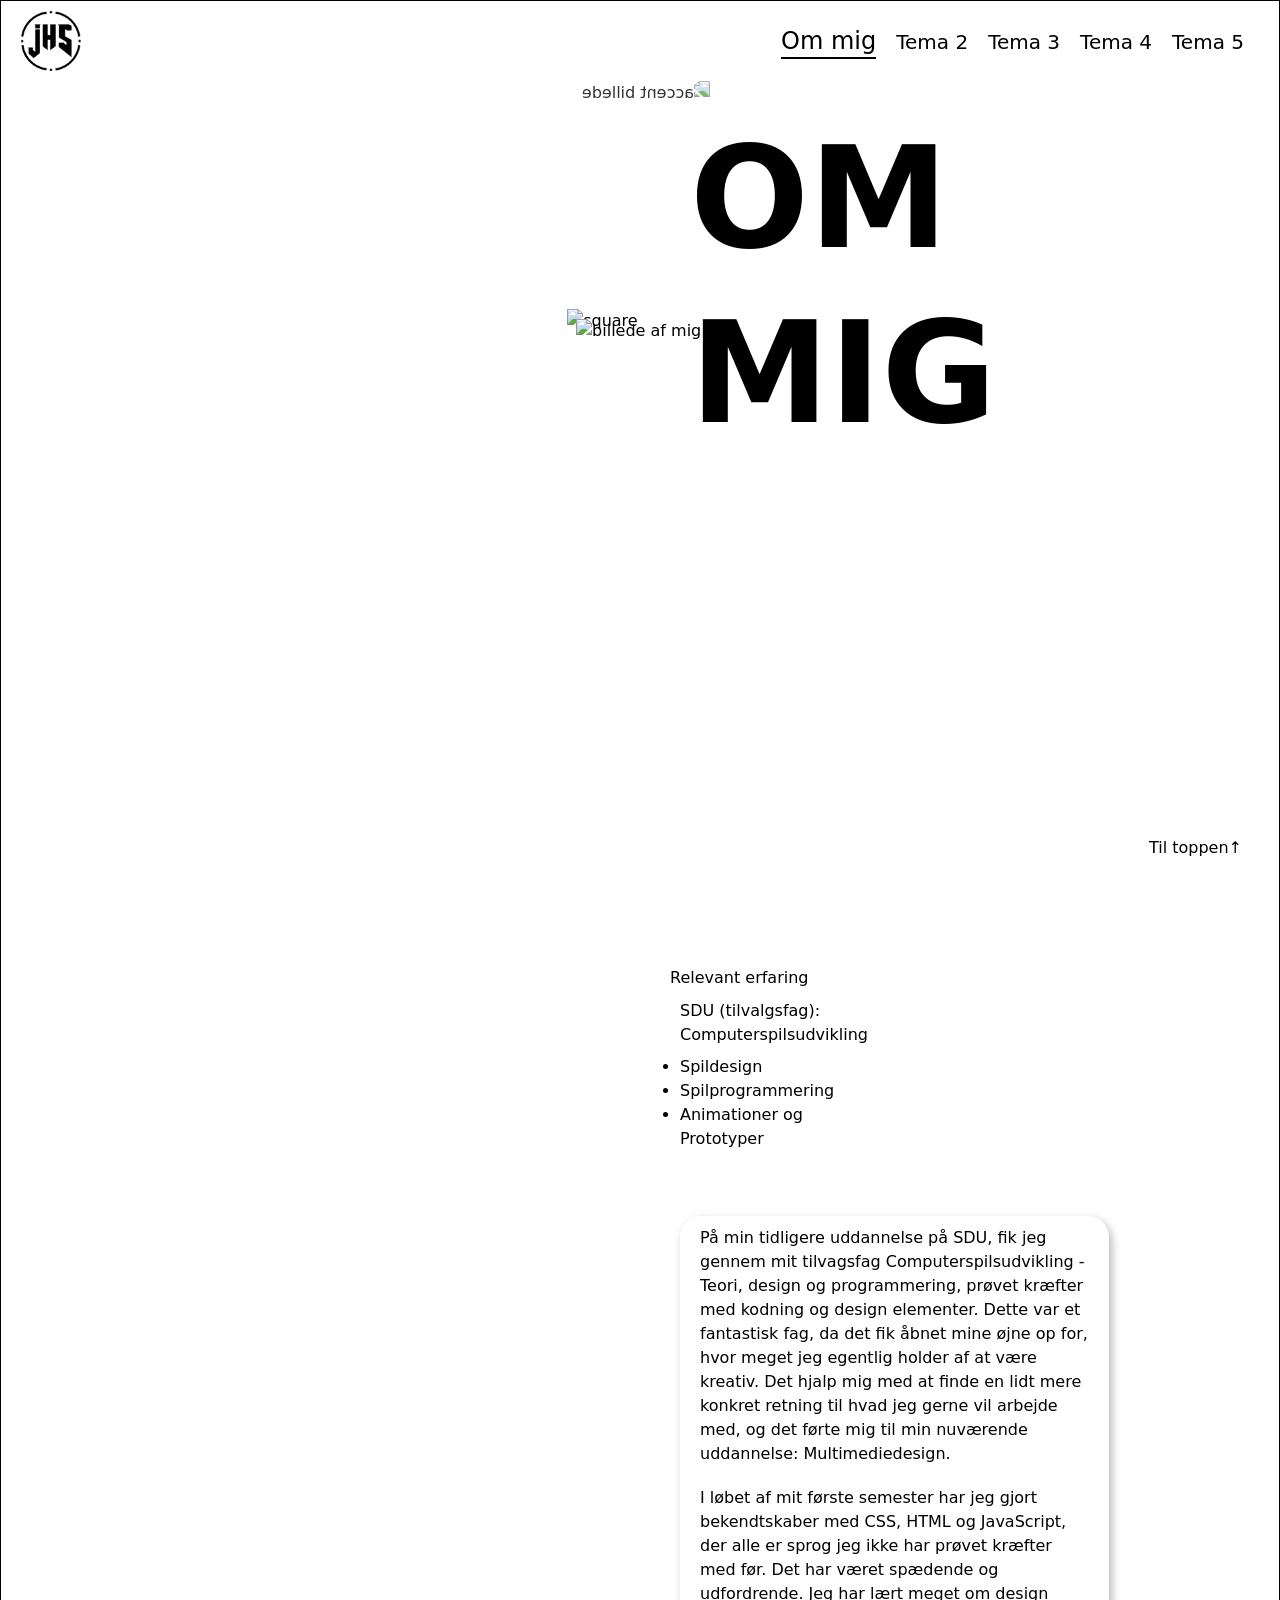
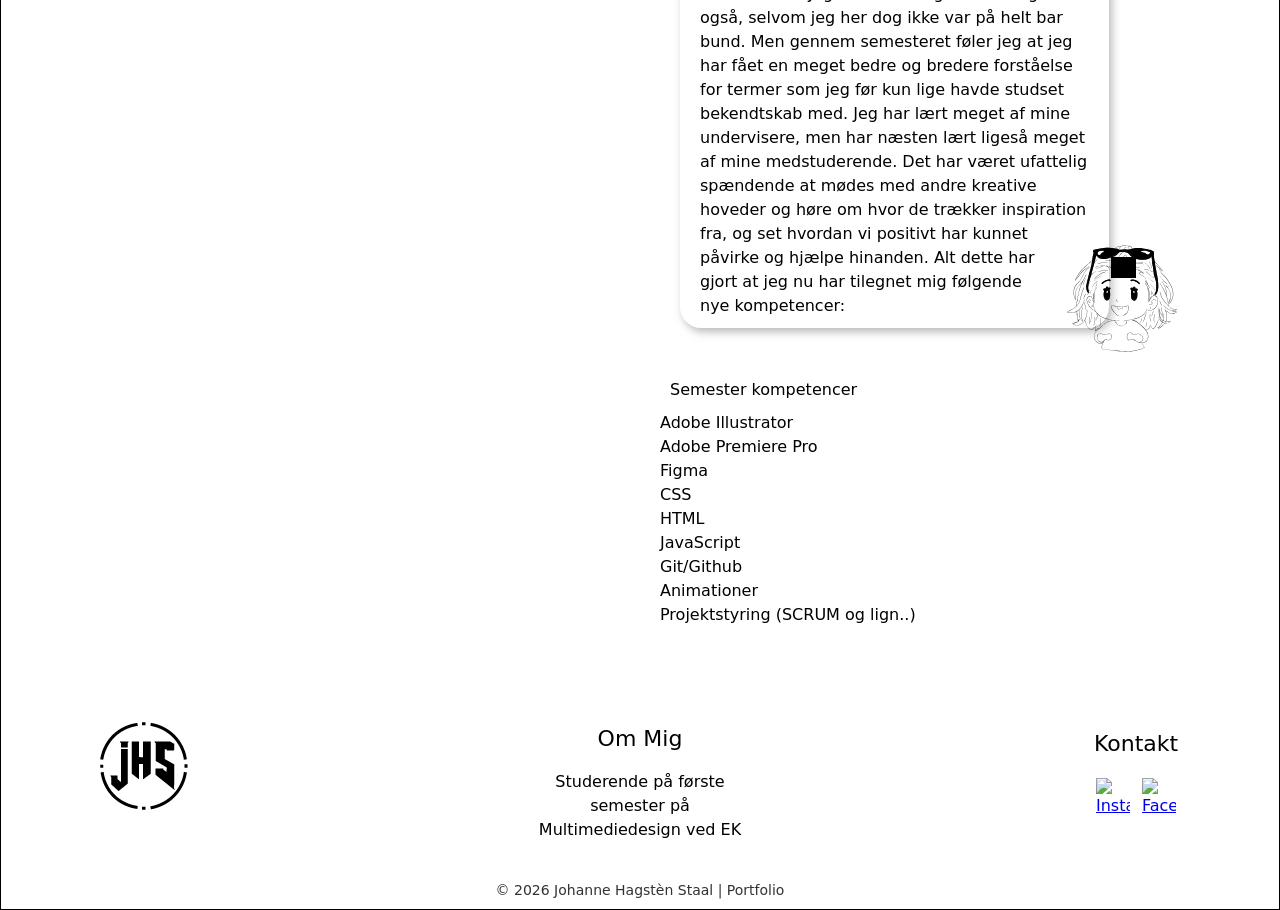
==== commit 31fb0587: "Enhance header z-index for improved navigation layering; update button font size for better visibili" ====
--- a/om_mig.html
+++ b/om_mig.html
@@ -27,7 +27,7 @@
         <nav>
             <ul class="menu">
                 <li class="navlink">
-                    <a href="om_mig.html">Om mig</a>
+                    <a class="active" href="om_mig.html">Om mig</a>
                 </li>
                 <li class="navlink">
                     <span class="projects-toggle name">Projekter</span>
@@ -159,7 +159,7 @@
                                     <span class="filled"></span>
                                     <span class="filled"></span>
                                     <span class="filled"></span>
-                                    <span></span>
+                                    <span class="filled"></span>
                                     <span></span>
                                 </span>
                             </li>
@@ -168,7 +168,7 @@
                                     <span class="filled"></span>
                                     <span class="filled"></span>
                                     <span class="filled"></span>
-                                    <span class="filled"></span>
+                                    <span></span>
                                     <span></span>
                                 </span>
                             </li>
@@ -176,7 +176,7 @@
                                 <span class="dots">
                                     <span class="filled"></span>
                                     <span class="filled"></span>
-                                    <span class="filled"></span>
+                                    <span></span>
                                     <span></span>
                                     <span></span>
                                 </span>
@@ -186,7 +186,7 @@
                                     <span class="filled"></span>
                                     <span class="filled"></span>
                                     <span class="filled"></span>
-                                    <span class="filled"></span>
+                                    <span></span>
                                     <span></span>
                                 </span>
                             </li>
--- a/css/generel.css
+++ b/css/generel.css
@@ -71,6 +71,7 @@
 header {
   display: flex;
   position: relative;
+  z-index: 100;
   justify-content: space-between;
   align-items: center;
   padding: 10px 20px;
@@ -104,6 +105,7 @@
   top: 100%;
   right: 0;
   left: 0;
+  z-index: 200;
 }
 .burger {
   display: flex;
@@ -319,7 +321,7 @@
   margin-left: 20px;
   margin-bottom: 10px;
   margin-top: 30px;
-  font-size: 43px;
+  font-size: 55px;
   font-family: var(--font-family-h1);
   color: var(--darkgreen);
 }
@@ -332,6 +334,12 @@
 }
 .a_pic {
   order: -1;
+}
+.fugl,
+.bjerg,
+.blomst,
+.lotus {
+  display: none;
 }
 /* Accordion */
 .accordion {
@@ -520,6 +528,35 @@
   html {
     scroll-behavior: smooth;
   }
+  .fugl,
+  .bjerg,
+  .blomst,
+  .lotus {
+    display: block;
+    position: absolute;
+    max-width: 13%;
+    opacity: 0.5;
+    right: 400px;
+    top: 200px;
+  }
+  .blomst {
+    transform: scaleX(-1);
+    max-width: 10%;
+    opacity: 0.3;
+  }
+  .bjerg {
+    top: 260px;
+    opacity: 0.4;
+  }
+  .lotus {
+    max-width: 12%;
+    top: 260px;
+  }
+  .fugl {
+    max-width: 9%;
+    top: 160px;
+    opacity: 0.3;
+  }
 }
 /* Body end */
 
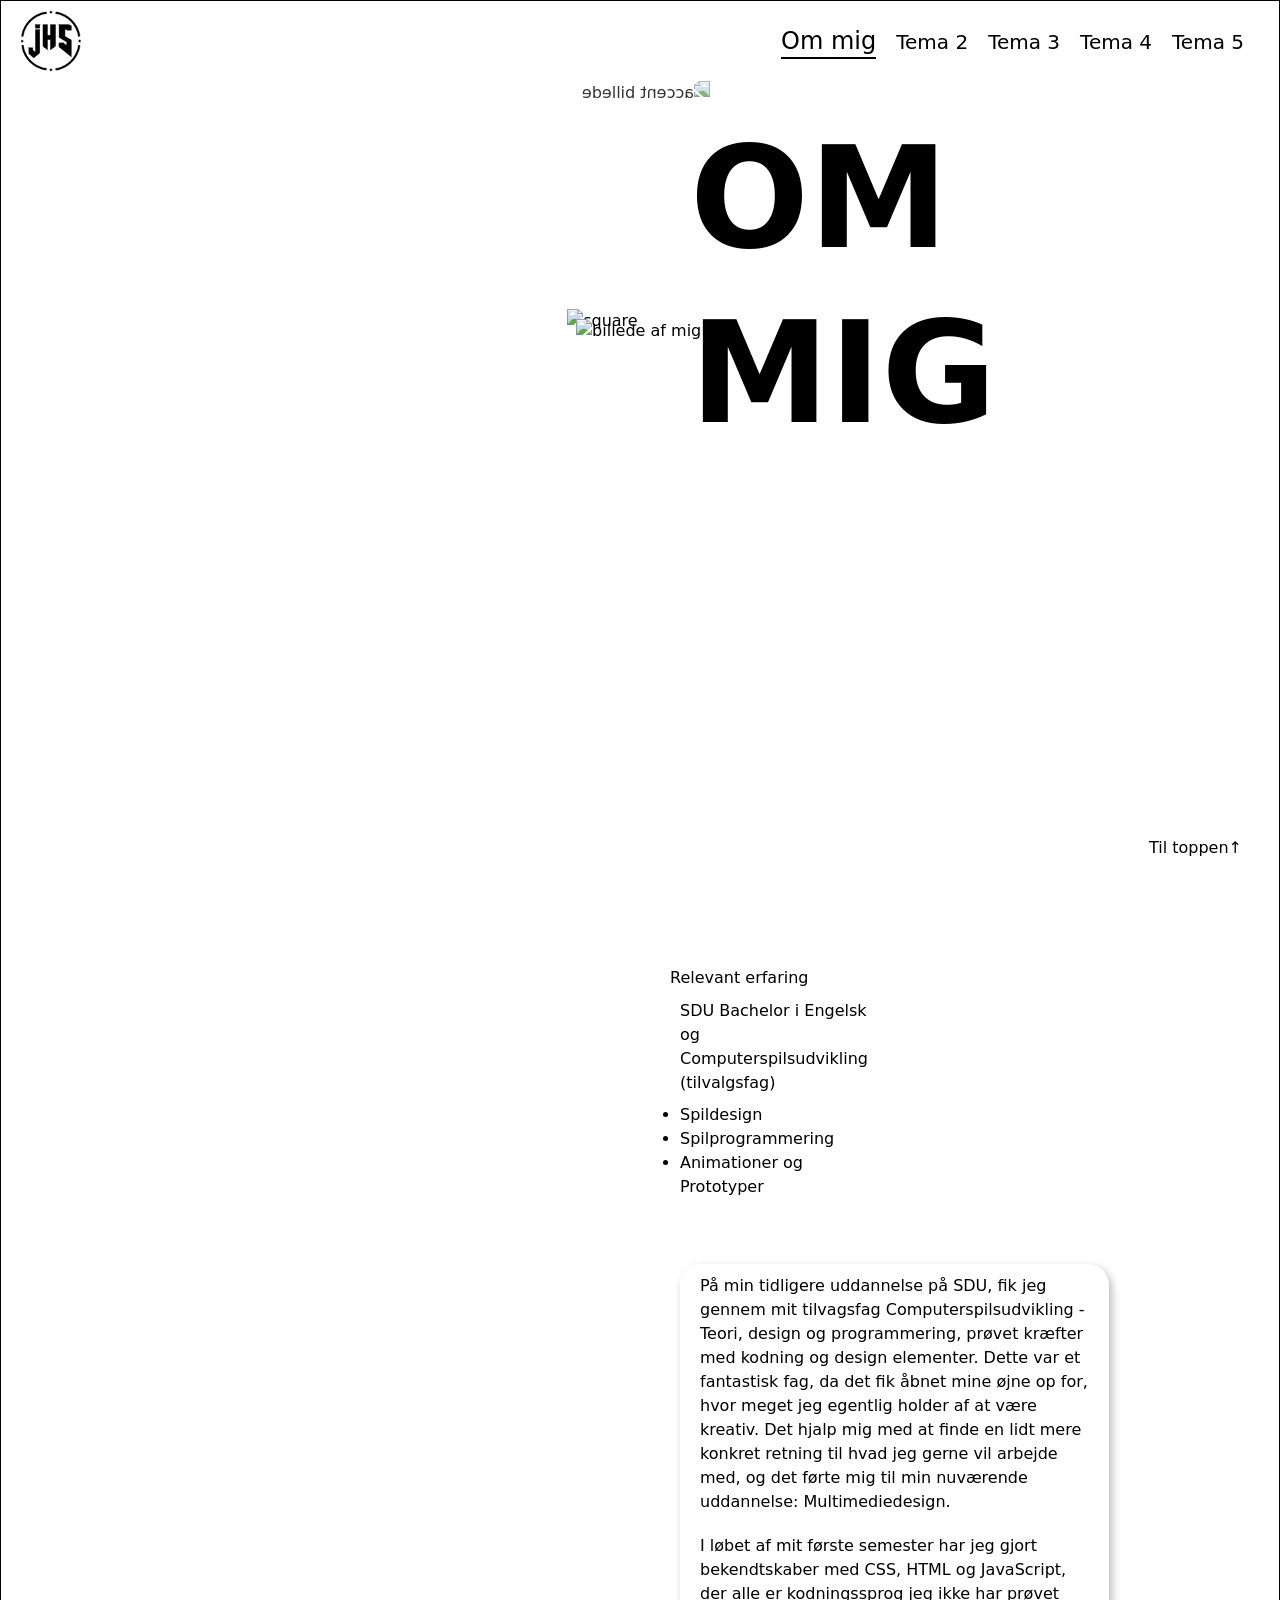
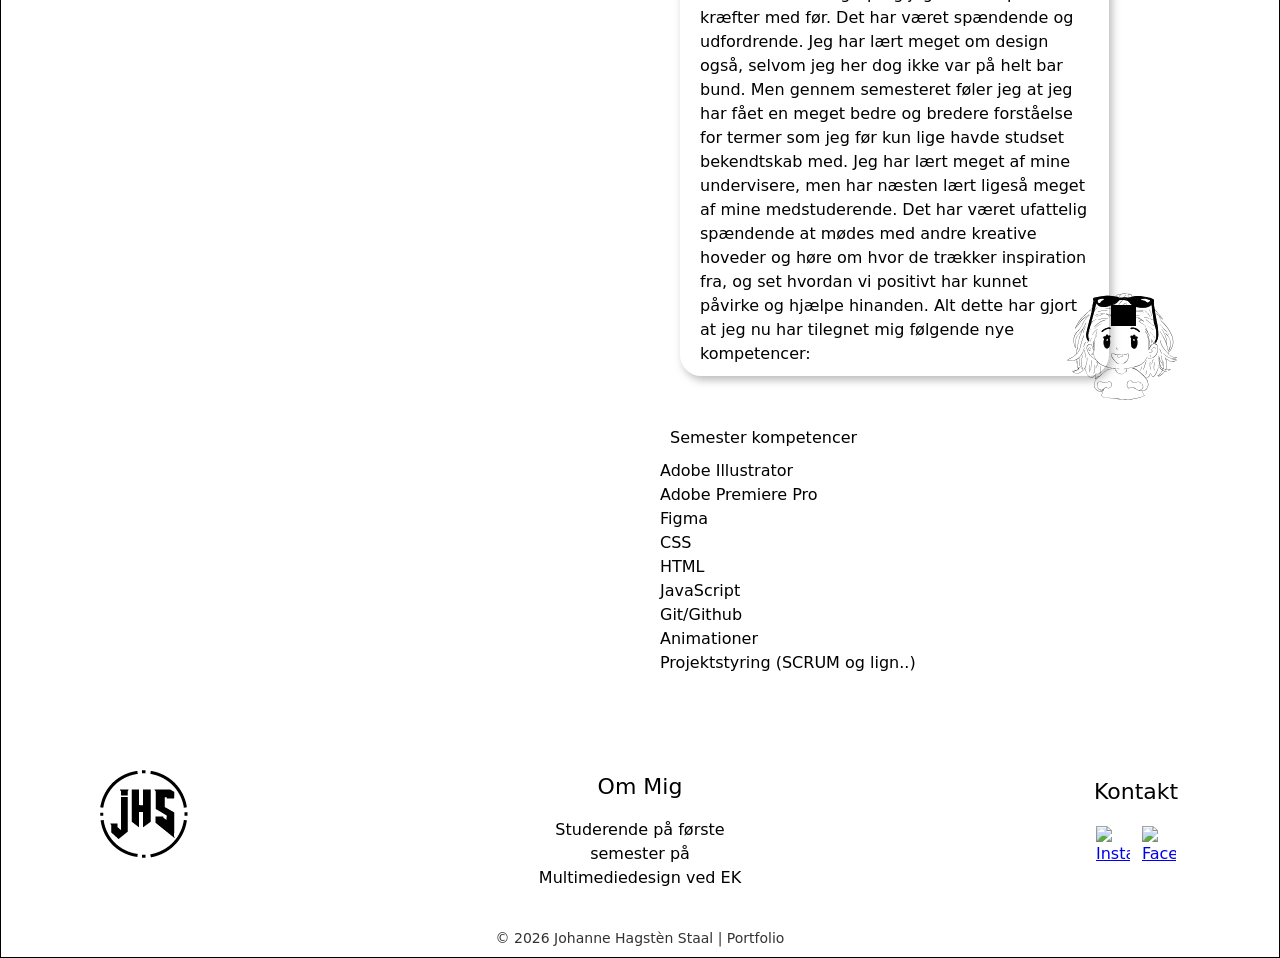
==== commit 04de8db3: "Update educational background and correct spelling in 'om_mig.html'" ====
--- a/om_mig.html
+++ b/om_mig.html
@@ -77,7 +77,7 @@
                         <p class="p_tape">Relevant erfaring</p>
                     </div>
                     <div class="erhverv">
-                        <p>SDU (tilvalgsfag): Computerspilsudvikling</p>
+                        <p>SDU Bachelor i Engelsk og Computerspilsudvikling (tilvalgsfag)</p>
                         <ul>
                             <li><span>Spildesign</span></li>
                             <li><span>Spilprogrammering</span></li>
@@ -102,8 +102,8 @@
                     <p class="semester">I løbet af mit første semester har jeg gjort bekendtskaber med CSS, HTML og
                         JavaScript,
                         der
-                        alle er sprog jeg ikke har
-                        prøvet kræfter med før. Det har været spædende og udfordrende.
+                        alle er kodningssprog jeg ikke har
+                        prøvet kræfter med før. Det har været spændende og udfordrende.
                         Jeg har lært meget om design også, selvom jeg her dog ikke var på helt bar bund. Men gennem
                         semesteret
                         føler jeg at jeg
--- a/css/generel.css
+++ b/css/generel.css
@@ -8,7 +8,6 @@
 }
 
 html {
-  interpolate-size: allow-keywords;
   font-family: system-ui, sans-serif;
   line-height: 1.5;
   -webkit-font-smoothing: antialiased;
@@ -17,11 +16,6 @@
 h1,
 h2 {
   line-height: 1.25;
-}
-
-p,
-li {
-  text-wrap: pretty;
 }
 
 img,
@@ -50,14 +44,6 @@
   min-height: 4lh;
 }
 
-legend {
-  padding: 0;
-}
-
-select,
-::picker(select) {
-  appearance: base-select;
-}
 /* Reset end */
 
 /* Header */
@@ -347,29 +333,36 @@
   color: #000;
   cursor: pointer;
   padding: 18px;
-  width: fit-content;
-  margin-inline: 20px; /* text-align: left; */
+  width: 90%;
+  max-width: 65ch;
+  margin-inline: auto;
   border: none;
   outline: none;
   transition: 0.4s;
   margin-top: 10px;
+  display: block;
+  text-align: left;
 }
 .panel {
-  padding: 0 18px;
-  background-color: var(--color-background);
+  padding-inline: 18px;
+  background-color: #f0faec;
   max-height: 0;
+  width: 90%;
+  max-width: 65ch;
+  justify-self: center;
   overflow: hidden;
   margin-bottom: 50px;
-  margin-inline: 10px;
+  margin-inline: auto;
   transition: max-height 0.2s ease-out;
+  border: 2px solid var(--green);
 }
 
 .accordion:after {
   content: "læs mere";
+  display: block;
+  text-align: right;
   font-size: 13px;
   color: var(--darkgreen);
-  float: right;
-  margin-left: 5px;
 }
 
 .accordion.active:after {
